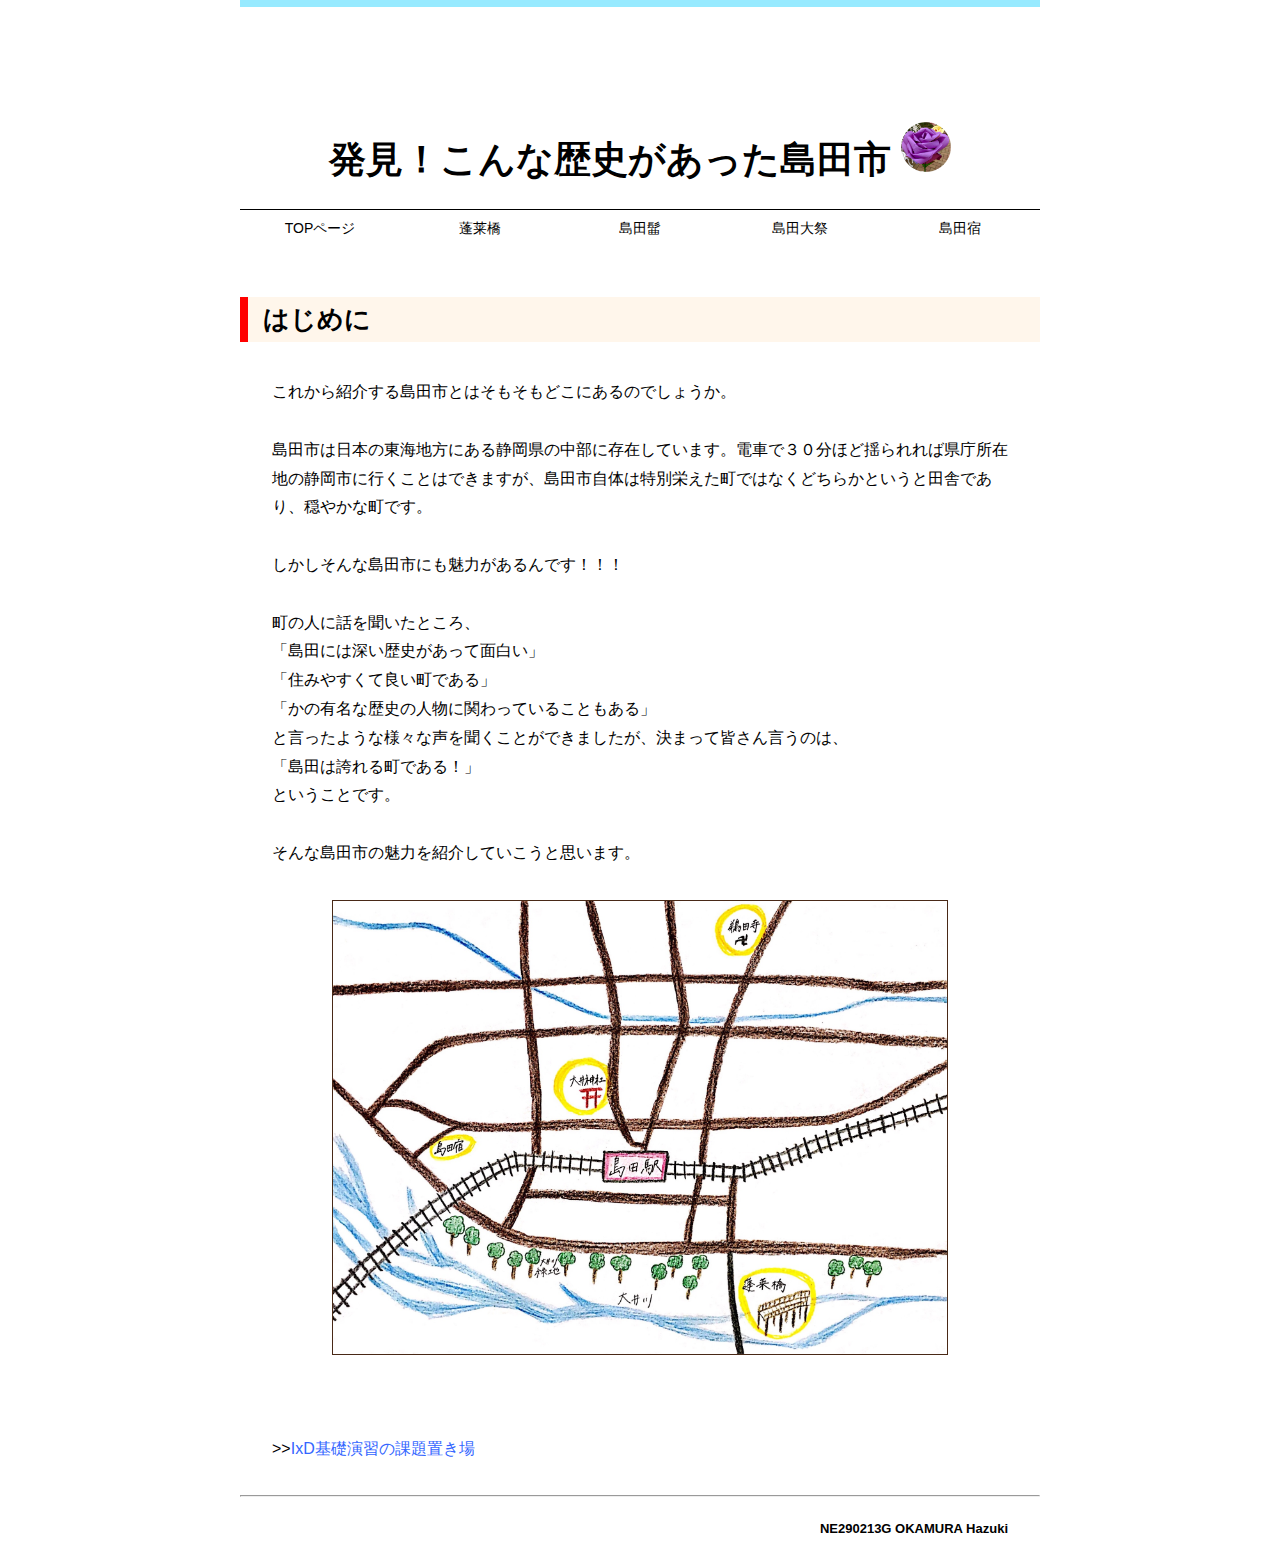
==== index.html @ a3a5a16f "2024/05/11" ====
<!DOCTYPE html>
<html lang="ja">
<head>
<meta charset="UTF-8">
<meta http-equiv="content-language" content="ja">
<title>島田市webパンプレット</title>
<link rel="stylesheet" type="text/css" href="style.css">
</head>

<body>

<div id="container">

<header>
	<h1>発見！こんな歴史があった島田市
			<img src="./pic/IMG_1112.jpg" width="50" height="50" alt="薔薇" />
	</h1>
</header>

<nav>

 	<h2>目次</h2>
	<ul>
		<li><a href="./index.html">TOPページ</a></li>
		<li><a href="./horai_basi/index.html">蓬莱橋</a></li>
		<li><a href="./shimada_mage/index.html">島田髷</a></li>
		<li><a href="./shimada_taisai/index.html">島田大祭</a></li>
		<li><a href="./shimada_shuku/index.html">島田宿</a></li>
	</ul>

</nav>

<div id="contents">

<h2>はじめに</h2>

<p>これから紹介する島田市とはそもそもどこにあるのでしょうか。<br><br>
	島田市は日本の東海地方にある静岡県の中部に存在しています。電車で３０分ほど揺られれば県庁所在地の静岡市に行くことはできますが、島田市自体は特別栄えた町ではなくどちらかというと田舎であり、穏やかな町です。<br><br>
	しかしそんな島田市にも魅力があるんです！！！<br><br>

	町の人に話を聞いたところ、<br>
	「島田には深い歴史があって面白い」<br>
	「住みやすくて良い町である」<br>
	「かの有名な歴史の人物に関わっていることもある」<br>
	と言ったような様々な声を聞くことができましたが、決まって皆さん言うのは、<br>
	「島田は誇れる町である！」<br>
	ということです。<br><br>

	そんな島田市の魅力を紹介していこうと思います。<br>

	<div id="map"><img src="./map.jpg" width="614.4" height="452.8" alt="地図" /></div>
</p>

</div>

<p>>><a href="../index.html">IxD基礎演習の課題置き場</a></p>

<footer>
	<hr>
	<address>NE290213G OKAMURA Hazuki</address>
</footer>


</div>

</body>
</html>
---- style.css ----
@charset "utf-8";


/*--------------------------------------
  Structure Module
---------------------------------------*/

body {
	margin: 0;
    padding: 0;
	font-family: 'klee','Yu Mincho Light','YuMincho','Yu Mincho','游明朝体','ヒラギノ明朝 ProN','Hiragino Mincho ProN',sans-serif;
}
#container{
	width: 800px;
	margin:0 auto;
	border-top:7px solid #97eaff;
}

#map{
	border: 0.5px solid #492917;
	width: 614.4px;
	height: 452.8px;
	margin: 0 auto;
	text-align: center;
}

#pic{
	text-align: center;
}



/*--------------------------------------
  Text Module
---------------------------------------*/
h1 {
	font-size:230%;
	text-align:center;
	padding-top: 90px;
	
}


h2 {
	margin-top:50px;
	margin-bottom:20px;
	padding:5px 15px;
    background:rgb(255, 246, 235);
    border-left: rgb(255,0,0) 8px solid;
    font-size: 160%;
    font-weight: bold;
    
}



h3 {
	font-size: 120%;
	margin: 1rem 2rem;
}

h3:first-letter {
	color: #2e8b57;
	font-size: 150%;
}

table {
	border: medium solid #2f4f4f;
	margin: 1rem 3rem;
}

th, td {
	border: thin ridge #2f4f4f;
	padding: 0.1rem 0.5rem;
}

th {
	color: #fff;
	background-color: #2e8b57;
}

p {
	padding: 1rem 2rem;
	line-height: 1.8rem;
	
}

ol {
	padding: 1rem 4rem;
}

ul {
    padding: 1rem 4rem;
}


address {
	padding: 1rem 2rem;
	font-weight: bold;
	font-style: normal;
	text-align: right;
	font-size: small;
}

a {
	text-decoration: none;
}

a:link {
	color:#36f;
	text-decoration:none;
}

a:visited {
	color:#669;
	text-decoration:none;
}

a:hover {
	color:rgb(255, 144, 53);
	text-decoration:underline;
}




/*--------------------------------------
  MENU 
---------------------------------------*/


nav{
	height:36px;
	margin-bottom:10px;
	padding:0px;
	border-bottom: #000 1px solid;
	border-top: #000 1px solid;
}

nav h2{
	display: none;
}

nav ul{
	height:auto;
	margin:0;
	padding:0;
	line-height:130%;
	list-style-type:none;
}


nav ul li{
	margin:0;
	padding:0;
	float:left;
	width:160px;
	text-align:center;
	font-size:14px;
}

nav ul li a{
	padding:8px 20px;
	display:block;
	position:relative;
	color:rgb(0, 0, 0);
	background-color:rgb(255, 255, 255);
	text-decoration:none;
	transition: 0.75s
}

nav ul li a:link{
	color:rgb(0, 0, 0);
	text-decoration:none;
}

nav ul li a:visited{
	color:rgb(0, 0, 0);
	text-decoration:none;
}
nav ul li a:hover{
	border-color:#699;
	color:#333;
	background-color:rgb(255, 210, 134);
	text-decoration:none;
}



/* ClearFix */

.menu ul {
	height: 1px;
	min-height: 1px;
	/*¥*//*/
	height: 1px;
	overflow: hidden;
	/**/
}

.menu ul :after {
	height: 0;
	visibility: hidden;
	content: ".";
	display: block;
	clear: both;
}
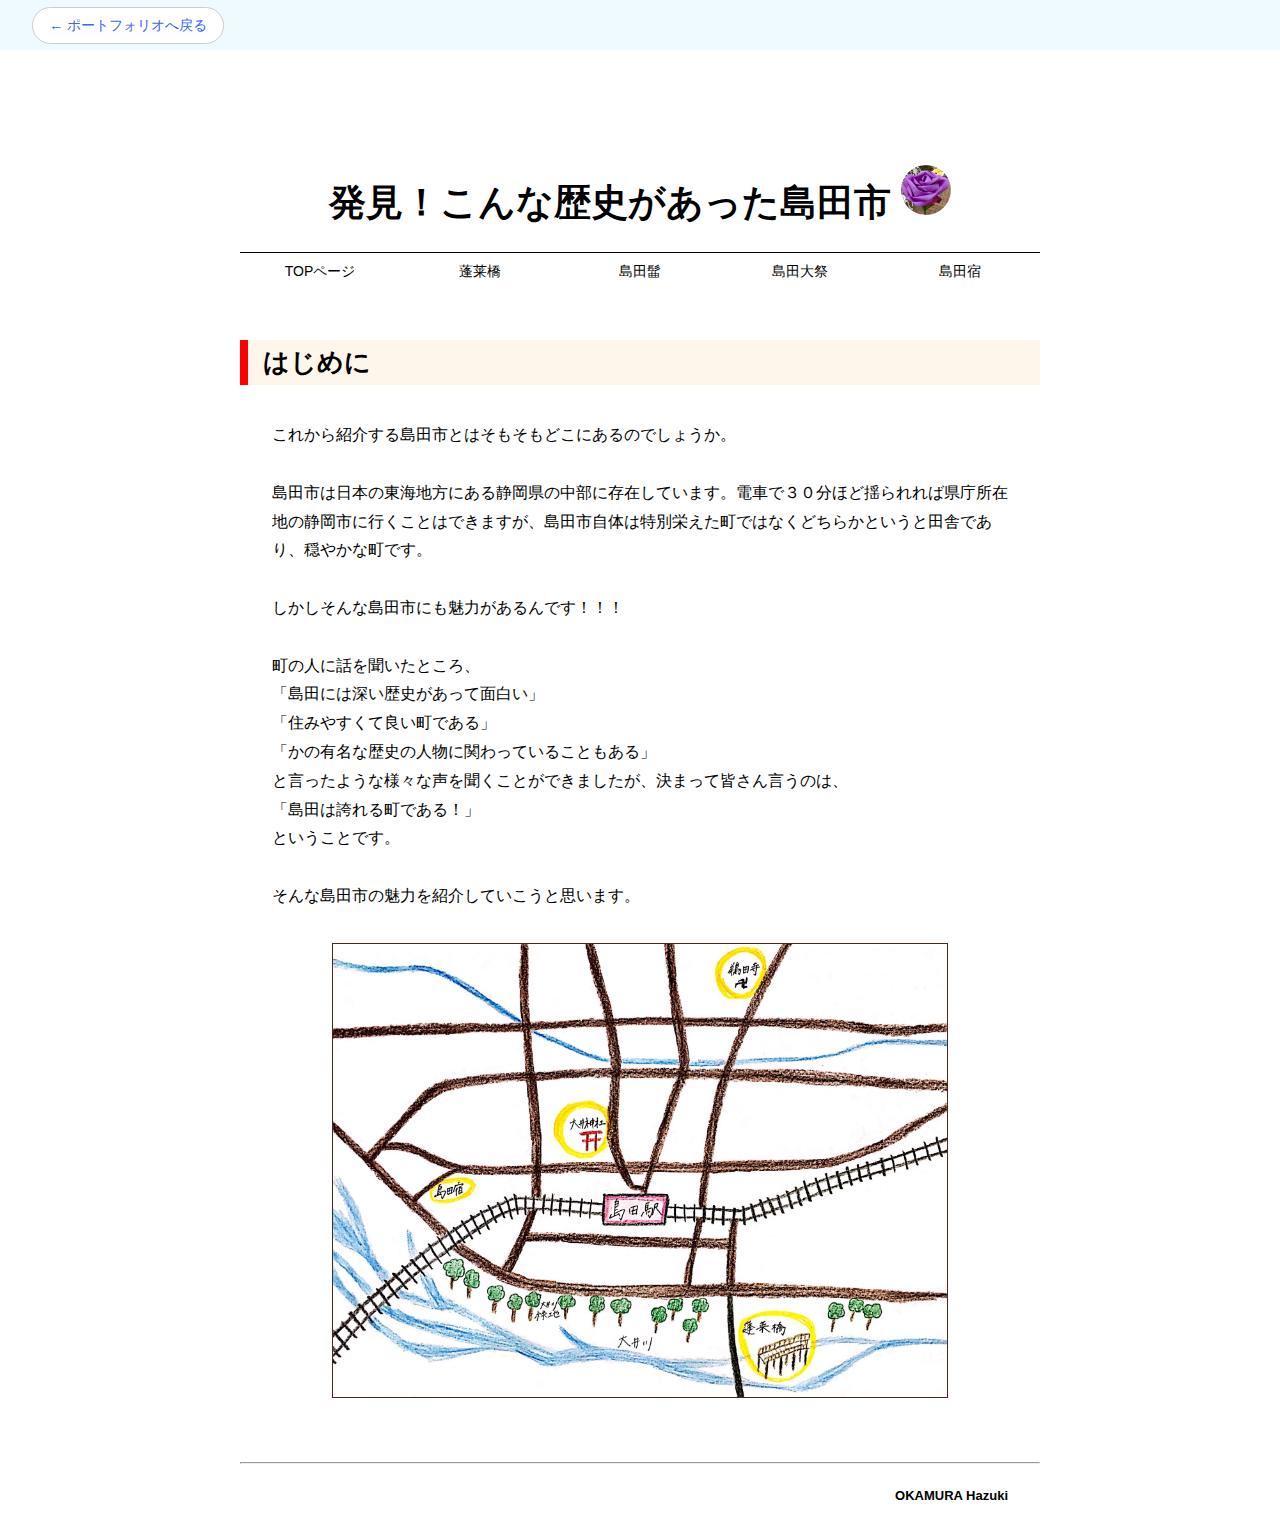
==== commit d2f2da7a: "2024/05/11　画像整理、ヘッダー追加" ====
--- a/index.html
+++ b/index.html
@@ -1,67 +1,73 @@
 <!DOCTYPE html>
 <html lang="ja">
+
 <head>
-<meta charset="UTF-8">
-<meta http-equiv="content-language" content="ja">
-<title>島田市webパンプレット</title>
-<link rel="stylesheet" type="text/css" href="style.css">
+	<meta charset="UTF-8">
+	<meta http-equiv="content-language" content="ja">
+	<title>島田市webパンプレット</title>
+	<link rel="stylesheet" type="text/css" href="style.css">
 </head>
 
 <body>
+	<div class="header">
+		<a class="header__backButton" href='https://tsukitsuki-0305.github.io/'>
+			← ポートフォリオへ戻る
+		</a>
+	</div>
 
-<div id="container">
+	<div id="container">
 
-<header>
-	<h1>発見！こんな歴史があった島田市
-			<img src="./pic/IMG_1112.jpg" width="50" height="50" alt="薔薇" />
-	</h1>
-</header>
+		<header>
+			<h1>発見！こんな歴史があった島田市
+				<img src="./pic/rose.jpg" width="50" height="50" alt="薔薇" />
+			</h1>
+		</header>
 
-<nav>
+		<nav>
 
- 	<h2>目次</h2>
-	<ul>
-		<li><a href="./index.html">TOPページ</a></li>
-		<li><a href="./horai_basi/index.html">蓬莱橋</a></li>
-		<li><a href="./shimada_mage/index.html">島田髷</a></li>
-		<li><a href="./shimada_taisai/index.html">島田大祭</a></li>
-		<li><a href="./shimada_shuku/index.html">島田宿</a></li>
-	</ul>
+			<h2>目次</h2>
+			<ul>
+				<li><a href="./index.html">TOPページ</a></li>
+				<li><a href="./horai_basi/index.html">蓬莱橋</a></li>
+				<li><a href="./shimada_mage/index.html">島田髷</a></li>
+				<li><a href="./shimada_taisai/index.html">島田大祭</a></li>
+				<li><a href="./shimada_shuku/index.html">島田宿</a></li>
+			</ul>
 
-</nav>
+		</nav>
 
-<div id="contents">
+		<div id="contents">
 
-<h2>はじめに</h2>
+			<h2>はじめに</h2>
 
-<p>これから紹介する島田市とはそもそもどこにあるのでしょうか。<br><br>
-	島田市は日本の東海地方にある静岡県の中部に存在しています。電車で３０分ほど揺られれば県庁所在地の静岡市に行くことはできますが、島田市自体は特別栄えた町ではなくどちらかというと田舎であり、穏やかな町です。<br><br>
-	しかしそんな島田市にも魅力があるんです！！！<br><br>
+			<p>これから紹介する島田市とはそもそもどこにあるのでしょうか。<br><br>
+				島田市は日本の東海地方にある静岡県の中部に存在しています。電車で３０分ほど揺られれば県庁所在地の静岡市に行くことはできますが、島田市自体は特別栄えた町ではなくどちらかというと田舎であり、穏やかな町です。<br><br>
+				しかしそんな島田市にも魅力があるんです！！！<br><br>
 
-	町の人に話を聞いたところ、<br>
-	「島田には深い歴史があって面白い」<br>
-	「住みやすくて良い町である」<br>
-	「かの有名な歴史の人物に関わっていることもある」<br>
-	と言ったような様々な声を聞くことができましたが、決まって皆さん言うのは、<br>
-	「島田は誇れる町である！」<br>
-	ということです。<br><br>
+				町の人に話を聞いたところ、<br>
+				「島田には深い歴史があって面白い」<br>
+				「住みやすくて良い町である」<br>
+				「かの有名な歴史の人物に関わっていることもある」<br>
+				と言ったような様々な声を聞くことができましたが、決まって皆さん言うのは、<br>
+				「島田は誇れる町である！」<br>
+				ということです。<br><br>
 
-	そんな島田市の魅力を紹介していこうと思います。<br>
+				そんな島田市の魅力を紹介していこうと思います。<br>
 
-	<div id="map"><img src="./map.jpg" width="614.4" height="452.8" alt="地図" /></div>
-</p>
+			<div id="map"><img src="./map.jpg" width="614.4" height="452.8" alt="地図" /></div>
+			</p>
 
-</div>
-
-<p>>><a href="../index.html">IxD基礎演習の課題置き場</a></p>
-
-<footer>
-	<hr>
-	<address>NE290213G OKAMURA Hazuki</address>
-</footer>
+		</div>
 
 
-</div>
+		<footer>
+			<hr>
+			<address>OKAMURA Hazuki</address>
+		</footer>
+
+
+	</div>
 
 </body>
+
 </html>--- a/style.css
+++ b/style.css
@@ -7,16 +7,16 @@
 
 body {
 	margin: 0;
-    padding: 0;
-	font-family: 'klee','Yu Mincho Light','YuMincho','Yu Mincho','游明朝体','ヒラギノ明朝 ProN','Hiragino Mincho ProN',sans-serif;
-}
-#container{
+	padding: 0;
+	font-family: 'klee', 'Yu Mincho Light', 'YuMincho', 'Yu Mincho', '游明朝体', 'ヒラギノ明朝 ProN', 'Hiragino Mincho ProN', sans-serif;
+}
+
+#container {
 	width: 800px;
-	margin:0 auto;
-	border-top:7px solid #97eaff;
-}
-
-#map{
+	margin: 0 auto;
+}
+
+#map {
 	border: 0.5px solid #492917;
 	width: 614.4px;
 	height: 452.8px;
@@ -24,7 +24,7 @@
 	text-align: center;
 }
 
-#pic{
+#pic {
 	text-align: center;
 }
 
@@ -34,22 +34,22 @@
   Text Module
 ---------------------------------------*/
 h1 {
-	font-size:230%;
-	text-align:center;
+	font-size: 230%;
+	text-align: center;
 	padding-top: 90px;
-	
+
 }
 
 
 h2 {
-	margin-top:50px;
-	margin-bottom:20px;
-	padding:5px 15px;
-    background:rgb(255, 246, 235);
-    border-left: rgb(255,0,0) 8px solid;
-    font-size: 160%;
-    font-weight: bold;
-    
+	margin-top: 50px;
+	margin-bottom: 20px;
+	padding: 5px 15px;
+	background: rgb(255, 246, 235);
+	border-left: rgb(255, 0, 0) 8px solid;
+	font-size: 160%;
+	font-weight: bold;
+
 }
 
 
@@ -69,7 +69,8 @@
 	margin: 1rem 3rem;
 }
 
-th, td {
+th,
+td {
 	border: thin ridge #2f4f4f;
 	padding: 0.1rem 0.5rem;
 }
@@ -82,7 +83,7 @@
 p {
 	padding: 1rem 2rem;
 	line-height: 1.8rem;
-	
+
 }
 
 ol {
@@ -90,7 +91,7 @@
 }
 
 ul {
-    padding: 1rem 4rem;
+	padding: 1rem 4rem;
 }
 
 
@@ -107,18 +108,18 @@
 }
 
 a:link {
-	color:#36f;
-	text-decoration:none;
+	color: #36f;
+	text-decoration: none;
 }
 
 a:visited {
-	color:#669;
-	text-decoration:none;
+	color: #669;
+	text-decoration: none;
 }
 
 a:hover {
-	color:rgb(255, 144, 53);
-	text-decoration:underline;
+	color: rgb(255, 144, 53);
+	text-decoration: underline;
 }
 
 
@@ -129,60 +130,61 @@
 ---------------------------------------*/
 
 
-nav{
-	height:36px;
-	margin-bottom:10px;
-	padding:0px;
+nav {
+	height: 36px;
+	margin-bottom: 10px;
+	padding: 0px;
 	border-bottom: #000 1px solid;
 	border-top: #000 1px solid;
 }
 
-nav h2{
+nav h2 {
 	display: none;
 }
 
-nav ul{
-	height:auto;
-	margin:0;
-	padding:0;
-	line-height:130%;
-	list-style-type:none;
-}
-
-
-nav ul li{
-	margin:0;
-	padding:0;
-	float:left;
-	width:160px;
-	text-align:center;
-	font-size:14px;
-}
-
-nav ul li a{
-	padding:8px 20px;
-	display:block;
-	position:relative;
-	color:rgb(0, 0, 0);
-	background-color:rgb(255, 255, 255);
-	text-decoration:none;
+nav ul {
+	height: auto;
+	margin: 0;
+	padding: 0;
+	line-height: 130%;
+	list-style-type: none;
+}
+
+
+nav ul li {
+	margin: 0;
+	padding: 0;
+	float: left;
+	width: 160px;
+	text-align: center;
+	font-size: 14px;
+}
+
+nav ul li a {
+	padding: 8px 20px;
+	display: block;
+	position: relative;
+	color: rgb(0, 0, 0);
+	background-color: rgb(255, 255, 255);
+	text-decoration: none;
 	transition: 0.75s
 }
 
-nav ul li a:link{
-	color:rgb(0, 0, 0);
-	text-decoration:none;
-}
-
-nav ul li a:visited{
-	color:rgb(0, 0, 0);
-	text-decoration:none;
-}
-nav ul li a:hover{
-	border-color:#699;
-	color:#333;
-	background-color:rgb(255, 210, 134);
-	text-decoration:none;
+nav ul li a:link {
+	color: rgb(0, 0, 0);
+	text-decoration: none;
+}
+
+nav ul li a:visited {
+	color: rgb(0, 0, 0);
+	text-decoration: none;
+}
+
+nav ul li a:hover {
+	border-color: #699;
+	color: #333;
+	background-color: rgb(255, 210, 134);
+	text-decoration: none;
 }
 
 
@@ -192,7 +194,8 @@
 .menu ul {
 	height: 1px;
 	min-height: 1px;
-	/*¥*//*/
+	/*¥*/
+	/*/
 	height: 1px;
 	overflow: hidden;
 	/**/
@@ -206,4 +209,28 @@
 	clear: both;
 }
 
-
+.header {
+	height: 50px;
+	display: flex;
+	align-items: center;
+	padding-left: 2rem;
+	background-color: #EEFAFF;
+
+	@media screen and (max-width: 767px) {
+		padding-left: 1rem;
+	}
+}
+
+.header__backButton {
+	border: 1px solid #ccc;
+	border-radius: 2rem;
+	background-color: #fff;
+	height: 35px;
+	padding-left: 1rem;
+	padding-right: 1rem;
+	font-size: 0.9rem;
+	color: #3d3d3d;
+	display: flex;
+	align-items: center;
+	text-decoration: none;
+}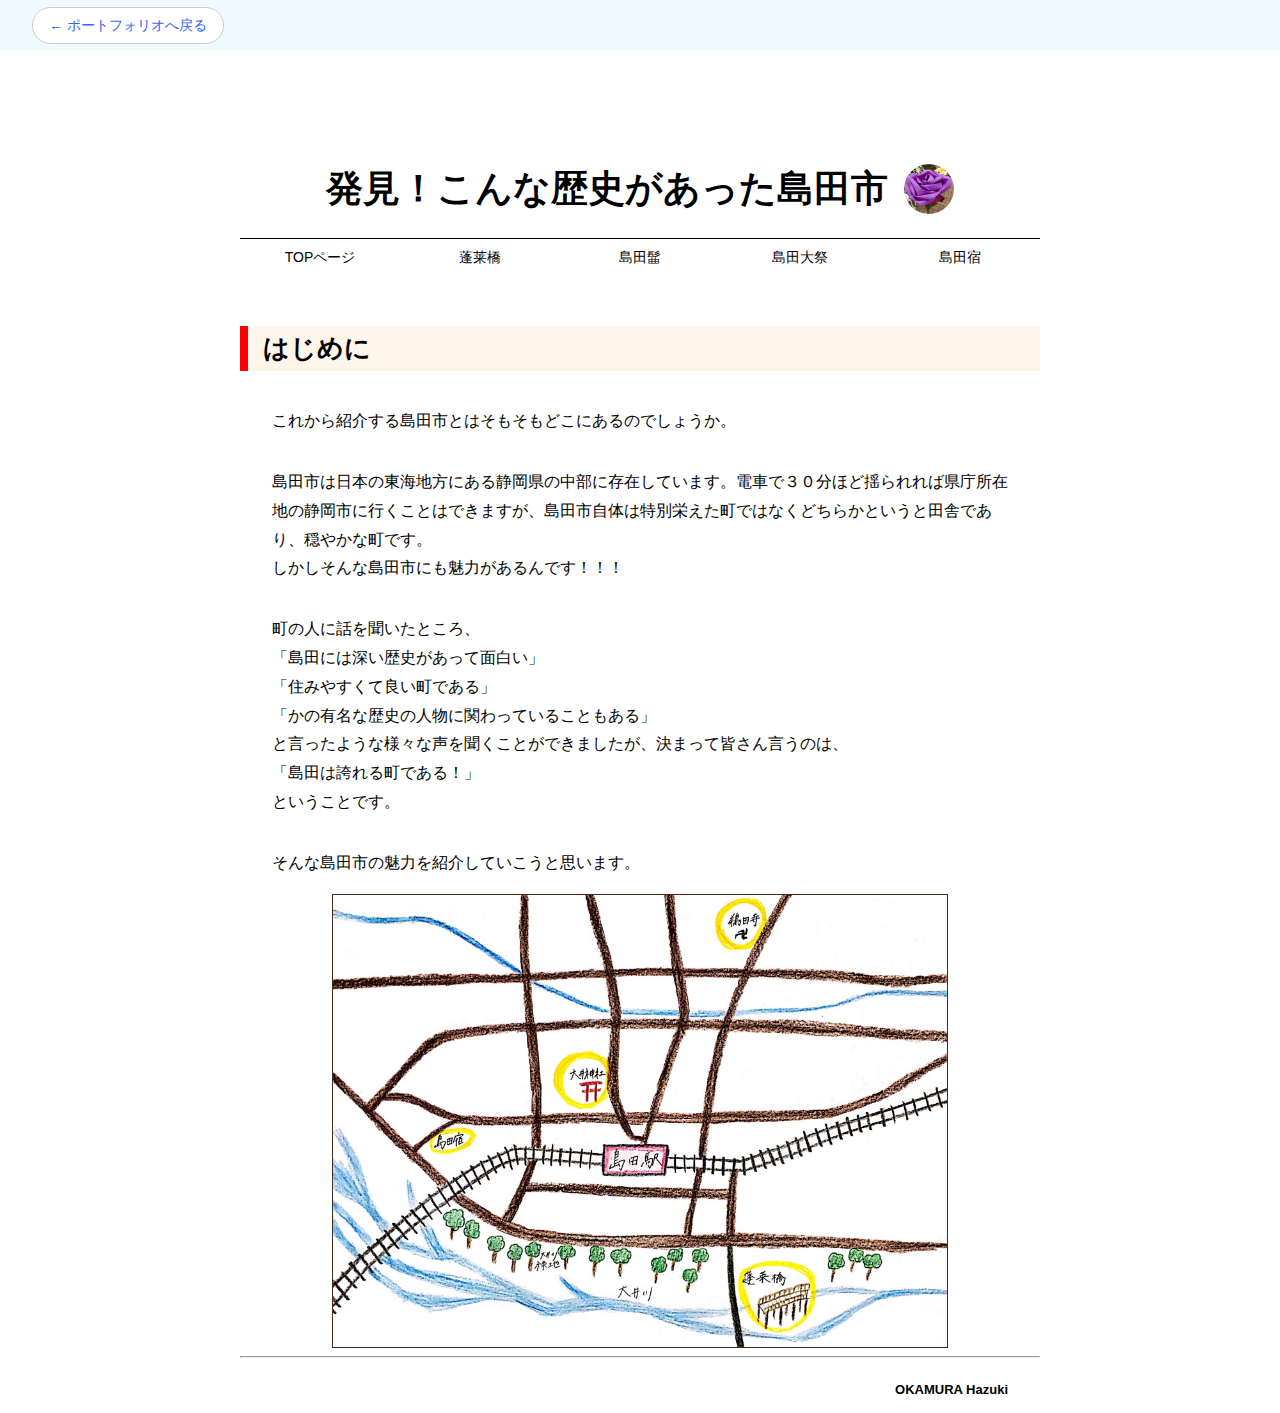
==== commit a3b93ab8: "2024/05/16 SP対応" ====
--- a/index.html
+++ b/index.html
@@ -4,6 +4,7 @@
 <head>
 	<meta charset="UTF-8">
 	<meta http-equiv="content-language" content="ja">
+	<meta name="viewport" content="width=device-width, initial-scale=1">
 	<title>島田市webパンプレット</title>
 	<link rel="stylesheet" type="text/css" href="style.css">
 </head>
@@ -18,16 +19,18 @@
 	<div id="container">
 
 		<header>
-			<h1>発見！こんな歴史があった島田市
-				<img src="./pic/rose.jpg" width="50" height="50" alt="薔薇" />
-			</h1>
+			<h1>発見！こんな歴史があった島田市</h1>
+			<img class="headerIcon" src="./pic/rose.jpg" width="50" height="50" alt="薔薇" />
 		</header>
 
 		<nav>
 
 			<h2>目次</h2>
 			<ul>
-				<li><a href="./index.html">TOPページ</a></li>
+				<li><a href="./index.html">
+						<span class="nav__PC">TOPページ</span>
+						<span class="nav__SP">TOP</span>
+					</a></li>
 				<li><a href="./horai_basi/index.html">蓬莱橋</a></li>
 				<li><a href="./shimada_mage/index.html">島田髷</a></li>
 				<li><a href="./shimada_taisai/index.html">島田大祭</a></li>
@@ -40,32 +43,37 @@
 
 			<h2>はじめに</h2>
 
-			<p>これから紹介する島田市とはそもそもどこにあるのでしょうか。<br><br>
-				島田市は日本の東海地方にある静岡県の中部に存在しています。電車で３０分ほど揺られれば県庁所在地の静岡市に行くことはできますが、島田市自体は特別栄えた町ではなくどちらかというと田舎であり、穏やかな町です。<br><br>
-				しかしそんな島田市にも魅力があるんです！！！<br><br>
-
+			<p>
+				これから紹介する島田市とはそもそもどこにあるのでしょうか。
+			</p>
+			<p>
+				島田市は日本の東海地方にある静岡県の中部に存在しています。電車で３０分ほど揺られれば県庁所在地の静岡市に行くことはできますが、島田市自体は特別栄えた町ではなくどちらかというと田舎であり、穏やかな町です。<br>
+				しかしそんな島田市にも魅力があるんです！！！
+			</p>
+			<p>
 				町の人に話を聞いたところ、<br>
 				「島田には深い歴史があって面白い」<br>
 				「住みやすくて良い町である」<br>
 				「かの有名な歴史の人物に関わっていることもある」<br>
 				と言ったような様々な声を聞くことができましたが、決まって皆さん言うのは、<br>
 				「島田は誇れる町である！」<br>
-				ということです。<br><br>
-
-				そんな島田市の魅力を紹介していこうと思います。<br>
-
-			<div id="map"><img src="./map.jpg" width="614.4" height="452.8" alt="地図" /></div>
+				ということです。
+			</p>
+			<p>
+				そんな島田市の魅力を紹介していこうと思います。
 			</p>
 
+			<div id="map">
+				<img class="map_pic" src="./map.jpg" width="614.4" height="452.8" alt="地図" />
+			</div>
+
 		</div>
-
 
 		<footer>
 			<hr>
 			<address>OKAMURA Hazuki</address>
 		</footer>
 
-
 	</div>
 
 </body>
--- a/style.css
+++ b/style.css
@@ -33,10 +33,17 @@
 /*--------------------------------------
   Text Module
 ---------------------------------------*/
+header {
+	padding-top: 90px;
+	display: flex;
+	align-items: center;
+	justify-content: center;
+	gap: 1rem;
+}
+
 h1 {
 	font-size: 230%;
 	text-align: center;
-	padding-top: 90px;
 
 }
 
@@ -83,6 +90,7 @@
 p {
 	padding: 1rem 2rem;
 	line-height: 1.8rem;
+	margin: 0;
 
 }
 
@@ -215,10 +223,6 @@
 	align-items: center;
 	padding-left: 2rem;
 	background-color: #EEFAFF;
-
-	@media screen and (max-width: 767px) {
-		padding-left: 1rem;
-	}
 }
 
 .header__backButton {
@@ -233,4 +237,102 @@
 	display: flex;
 	align-items: center;
 	text-decoration: none;
+}
+
+.nav__PC {
+	display: inline;
+}
+
+.nav__SP {
+	display: none;
+}
+
+@media screen and (max-width: 767px) {
+	body {
+		width: 100vw;
+	}
+
+	.header {
+		padding-left: 1rem;
+	}
+
+	#container {
+		width: 100%;
+	}
+
+	header {
+		padding: 2rem 0 0 0;
+		gap: 0.5rem;
+	}
+
+	nav ul li {
+		width: 20%;
+		font-size: 15px;
+	}
+
+	nav ul li a {
+		padding: 0.5rem;
+	}
+
+	.nav__PC {
+		display: none;
+	}
+
+	.nav__SP {
+		display: inline;
+	}
+
+	h1 {
+		font-size: 1.2rem;
+		text-align: center;
+	}
+
+	.headerIcon {
+		height: 1.5rem;
+		width: 1.5rem;
+	}
+
+	#contents {
+		padding: 1rem;
+	}
+
+	h2 {
+		margin: 0;
+		font-size: 1.2rem;
+	}
+
+	p {
+		padding: 0.5rem 1rem;
+		line-height: 1.5rem;
+	}
+
+	#map {
+		width: 300px;
+		height: auto;
+	}
+
+	.map_pic {
+		width: 300px;
+		height: auto;
+	}
+
+	.textPic {
+		width: 80%;
+		height: auto;
+		padding: 0.5rem 1rem;
+	}
+
+	h4 {
+		margin-bottom: 0;
+		padding: 0 1rem;
+	}
+
+	ul {
+		padding: 0.5rem 1.5rem;
+		margin: 0;
+	}
+
+	li {
+		list-style: none;
+	}
 }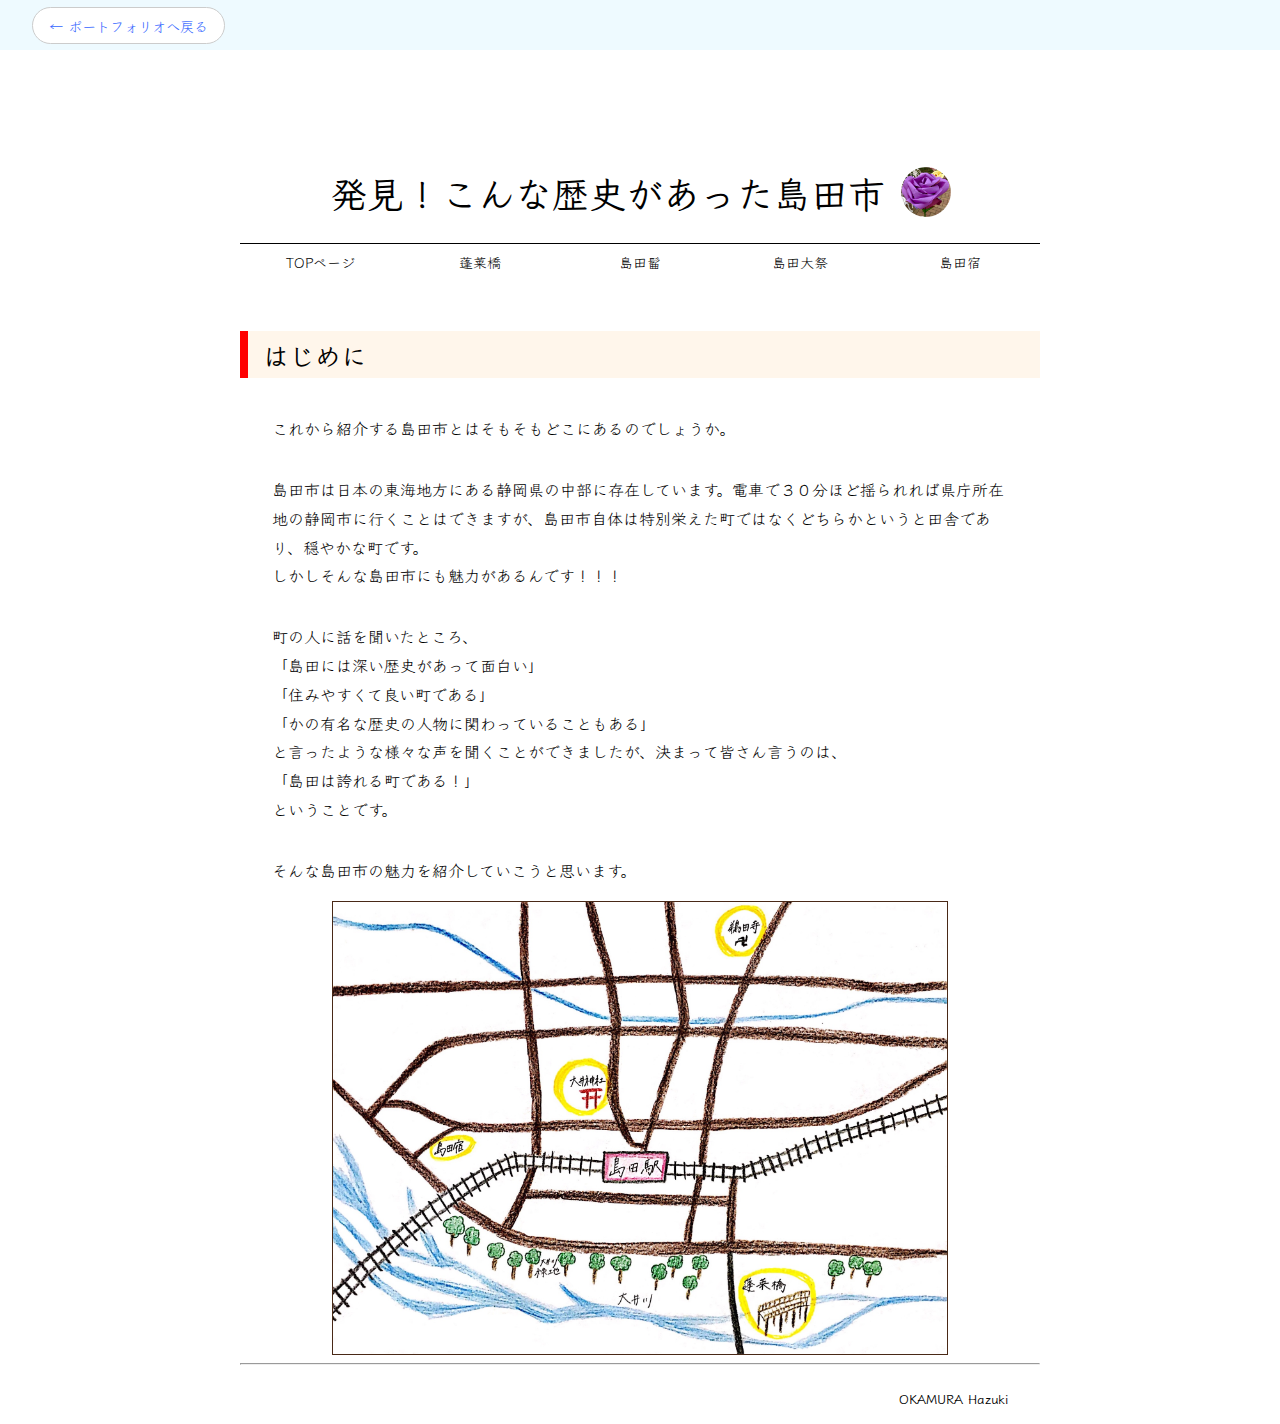
==== commit 46394959: "修正、フォント追加" ====
--- a/index.html
+++ b/index.html
@@ -7,6 +7,9 @@
 	<meta name="viewport" content="width=device-width, initial-scale=1">
 	<title>島田市webパンプレット</title>
 	<link rel="stylesheet" type="text/css" href="style.css">
+	<link rel="preconnect" href="https://fonts.googleapis.com">
+	<link rel="preconnect" href="https://fonts.gstatic.com" crossorigin>
+	<link href="https://fonts.googleapis.com/css2?family=Klee+One&display=swap" rel="stylesheet">
 </head>
 
 <body>
--- a/style.css
+++ b/style.css
@@ -8,7 +8,9 @@
 body {
 	margin: 0;
 	padding: 0;
-	font-family: 'klee', 'Yu Mincho Light', 'YuMincho', 'Yu Mincho', '游明朝体', 'ヒラギノ明朝 ProN', 'Hiragino Mincho ProN', sans-serif;
+	font-family: 'Klee One', 'Yu Mincho Light', 'YuMincho', 'Yu Mincho', '游明朝体', 'ヒラギノ明朝 ProN', 'Hiragino Mincho ProN', sans-serif;
+	font-weight: 400;
+	font-style: normal;
 }
 
 #container {
@@ -261,7 +263,7 @@
 	}
 
 	header {
-		padding: 2rem 0 0 0;
+		padding: 1rem 0;
 		gap: 0.5rem;
 	}
 
